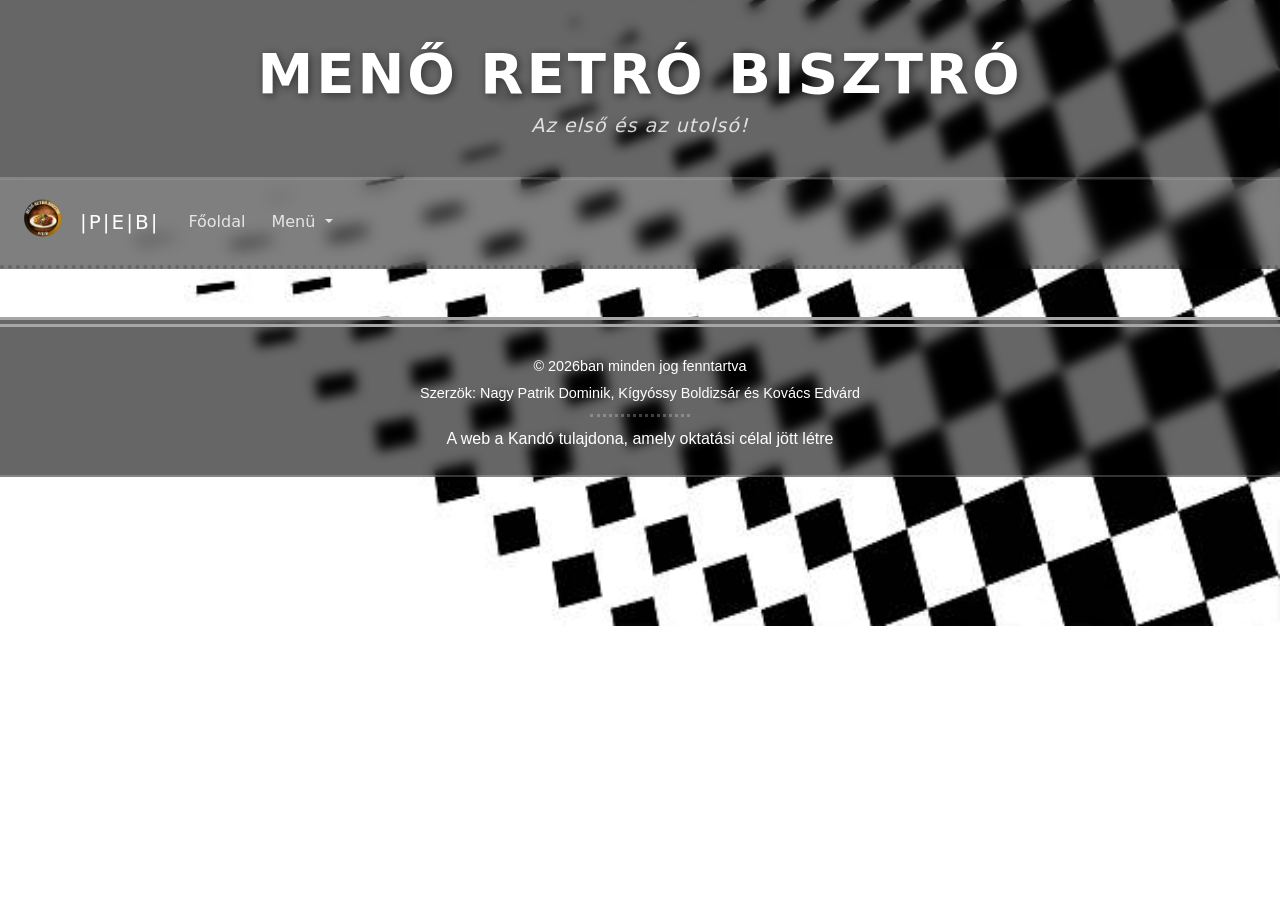
==== Kaja1.html @ 40c18240 "Touch-ups" ====
<!DOCTYPE html>
<html lang="en">
<head>
    <meta charset="UTF-8">
    <meta name="viewport" content="width=device-width, initial-scale=1.0">
    <title>Béles</title>
     <link rel="icon" type="image/x-icon" href="4.png">
    <link href="https://cdn.jsdelivr.net/npm/bootstrap@5.3.8/dist/css/bootstrap.min.css" rel="stylesheet" integrity="sha384-sRIl4kxILFvY47J16cr9ZwB07vP4J8+LH7qKQnuqkuIAvNWLzeN8tE5YBujZqJLB" crossorigin="anonymous">
    <link rel="stylesheet" href="retrobisztro.css" class="css">
</head>
<body>
    <div class="main-content">

  <header class="main-header">
    <div>
        <h1>Menő Retró Bisztró</h1>
        <p class="tagline">Az első és az utolsó!</p>
    </div>
  </header> 

<script src="https://cdn.jsdelivr.net/npm/bootstrap@5.3.8/dist/js/bootstrap.bundle.min.js" integrity="sha384-FKyoEForCGlyvwx9Hj09JcYn3nv7wiPVlz7YYwJrWVcXK/BmnVDxM+D2scQbITxI" crossorigin="anonymous"></script>
     <nav class="navbar navbar-expand-lg custom-nav">
  <div class="container-fluid">
    <a class="navbar-brand d-flex align-items-center" href="index.html">
      <img src="4.png" alt="Logo" width="48" height="48" class="me-2 nav-logo">
      <span class="brand-text">|P|E|B|</span>
    </a>
            <a></a>
          <button class="navbar-toggler" type="button" data-bs-toggle="collapse" data-bs-target="#navbarSupportedContent" aria-controls="navbarSupportedContent" aria-expanded="false" aria-label="Toggle navigation">
            <span class="navbar-toggler-icon"></span>
          </button>
          <div class="collapse navbar-collapse" id="navbarSupportedContent">
            <ul class="navbar-nav me-auto mb-2 mb-lg-0">
              <li class="nav-item">
                <a class="nav-link active" aria-current="page" href="index.html">Főoldal</a>
              </li>
              <li class="nav-item dropdown">
                <a class="nav-link dropdown-toggle" href="#" role="button" data-bs-toggle="dropdown" aria-expanded="false">
            Menü
          </a>
          <ul class="dropdown-menu">
            <li><a class="dropdown-item" href="Kaja1.html">Béles/a></li>
            <li><a class="dropdown-item" href="Kaja2.html">Kaja 2</a></li>
            <li><a class="dropdown-item" href="Kaja3.html">Gulyás leves</a></li>
          </ul>
              </li>
              
            </ul>
            
          </div>
        </div>
      </nav>


  </div>

    <footer class="mt-5 p-4 text-white text-center">
      <p>&copy; 2026ban minden jog fenntartva</p>
      <p>Szerzök: Nagy Patrik Dominik, Kígyóssy Boldizsár és Kovács Edvárd</p>
      <hr>A web a Kandó tulajdona, amely oktatási célal jött létre
    </footer>
</body>
</html>
---- retrobisztro.css ----
body {
    display: flex;
    flex-direction: column;
        background-image: url("image.png");
    background-size: cover;
    background-position: center;
    background-repeat: no-repeat;
}

.nav-logo {
    height: 60px;
    width: auto;
    margin-top: -5px;
    transition: transform 0.3s ease;
}


.header,
header,
footer {
    background: rgba(0, 0, 0, 0.6) !important; 
    backdrop-filter: blur(6px) !important ;      
    border-bottom: 2px solid rgba(255,255,255,0.2) !important;
}

.main-content {
    flex: 1;
}

.box_shadow {
    margin: 50px auto;
    padding: 15px;
    max-width: 900px;
    background: rgba(0, 0, 0, 0.7);
    color: white;
    border-radius: 20px;
    box-shadow: 
        0 0 20px rgba(0,0,0,0.8),
        0 0 40px rgba(0,0,0,0.6);
    backdrop-filter: blur(5px);
}

.blur {
    backdrop-filter: blur(5px);
}

.shadow {
    
    box-shadow: 
        0 0 20px rgba(0,0,0,0.8),
        0 0 40px rgba(0,0,0,0.6);
        background: rgba(0, 0, 0, 0.7);
        border-radius: 20px !important;
    overflow: hidden ;
   
}

.card {
    background: rgba(255, 255, 255, 0.1) !important; 
    backdrop-filter: blur(10px) !important;       
    -webkit-backdrop-filter: blur(10px);
    border: 5px double rgba(255, 255, 255, 0.37) !important; 
    border-radius: 20px !important;
    overflow: hidden ;
    color: white !important;                    
    transition: transform 0.3s ease, box-shadow 0.3s ease; 
    margin-bottom: 25px;
    margin-top: 25px;
}


.card:hover {
    transform: translateY(-10px);
    box-shadow: 0 10px 20px rgba(0, 0, 0, 0.5);
    background: rgba(255, 255, 255, 0.15) !important;
}


.card-body, .container {
    padding: 20px;
    text-align: center;
}

.card-img-top {
    border-bottom: 1px solid rgba(255, 255, 255, 0.1);
    object-fit: cover; 
    
}

footer {
    font-family: sans-serif;  
    border-top: 10px double #a7a6a6;
}

footer p {
    margin: 5px 0;             
    font-size: 0.9rem;         
}

footer hr {
    width: 100px;               
    border-top: 3px dotted #faf8f8;
    margin: 10px auto;
}

.custom-nav {
    background: rgba(0, 0, 0, 0.5) !important; 
    backdrop-filter: blur(8px);               
    border-top: 1px solid rgba(255, 255, 255, 0.1);
    border-bottom: 4px dotted rgba(10, 0, 0, 0.205);
    padding: 10px 0;
}


.brand-text {
    font-weight: 300;
    letter-spacing: 2px;
    color: #ffffff;
}


.custom-nav .nav-link {
    color: rgba(255, 255, 255, 0.8) !important;
    font-weight: 400;
    transition: all 0.3s ease;
    margin: 0 5px;
}


.custom-nav .nav-link:hover {
    color: #ffcc00 !important; 
    transform: translateY(-2px); /
}


.dropdown-menu {
    background: rgba(30, 30, 30, 0.95);
    border: 1px solid #444;
}

.dropdown-item {
    color: white;
}

.dropdown-item:hover {
    background-color: #ffcc00;
    color: black;
}

.main-header {
    padding: 40px 0 20px 0;
    color: white;
    text-align: center;
}


.main-header h1 {
    font-size: 3.5rem;
    font-weight: 700;
    letter-spacing: 3px;
    text-transform: uppercase;
    margin-bottom: 5px;
    text-shadow: 2px 2px 10px rgba(0,0,0,0.5);
}


.tagline {
    font-style: italic;
    font-size: 1.2rem;
    opacity: 0.8;
    letter-spacing: 1px;
}
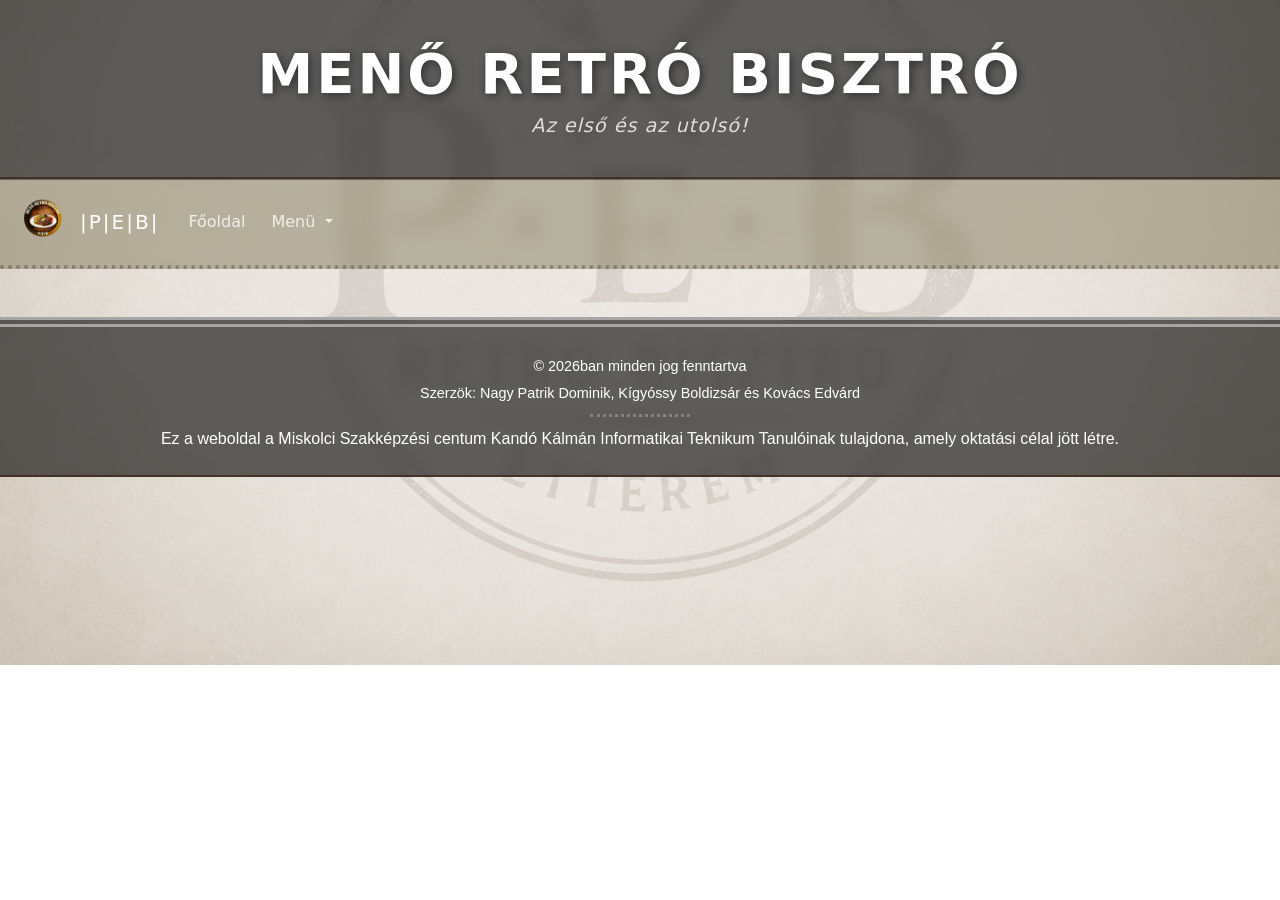
==== commit 1cd494ca: "edvardekeszvan" ====
--- a/Kaja1.html
+++ b/Kaja1.html
@@ -39,7 +39,7 @@
             Menü
           </a>
           <ul class="dropdown-menu">
-            <li><a class="dropdown-item" href="Kaja1.html">Béles/a></li>
+            <li><a class="dropdown-item" href="Kaja1.html">Béles</li>
             <li><a class="dropdown-item" href="Kaja2.html">Kaja 2</a></li>
             <li><a class="dropdown-item" href="Kaja3.html">Gulyás leves</a></li>
           </ul>
@@ -57,7 +57,7 @@
     <footer class="mt-5 p-4 text-white text-center">
       <p>&copy; 2026ban minden jog fenntartva</p>
       <p>Szerzök: Nagy Patrik Dominik, Kígyóssy Boldizsár és Kovács Edvárd</p>
-      <hr>A web a Kandó tulajdona, amely oktatási célal jött létre
+      <hr>Ez a weboldal a Miskolci Szakképzési centum Kandó Kálmán Informatikai Teknikum Tanulóinak tulajdona, amely oktatási célal jött létre.
     </footer>
 </body>
 </html>
--- a/retrobisztro.css
+++ b/retrobisztro.css
@@ -1,7 +1,7 @@
 body {
     display: flex;
     flex-direction: column;
-        background-image: url("image.png");
+        background-image: url("hatter.png");
     background-size: cover;
     background-position: center;
     background-repeat: no-repeat;
@@ -20,7 +20,7 @@
 footer {
     background: rgba(0, 0, 0, 0.6) !important; 
     backdrop-filter: blur(6px) !important ;      
-    border-bottom: 2px solid rgba(255,255,255,0.2) !important;
+    border-bottom: 2px solid rgba(48, 21, 0, 0.548) !important;
 }
 
 .main-content {
@@ -104,10 +104,10 @@
 }
 
 .custom-nav {
-    background: rgba(0, 0, 0, 0.5) !important; 
+    background: rgba(129, 123, 90, 0.5) !important; 
     backdrop-filter: blur(8px);               
-    border-top: 1px solid rgba(255, 255, 255, 0.1);
-    border-bottom: 4px dotted rgba(10, 0, 0, 0.205);
+    border-top: 1px solid rgba(0, 0, 0, 0.392);
+    border-bottom: 4px dotted rgba(87, 77, 62, 0.462);
     padding: 10px 0;
 }
 
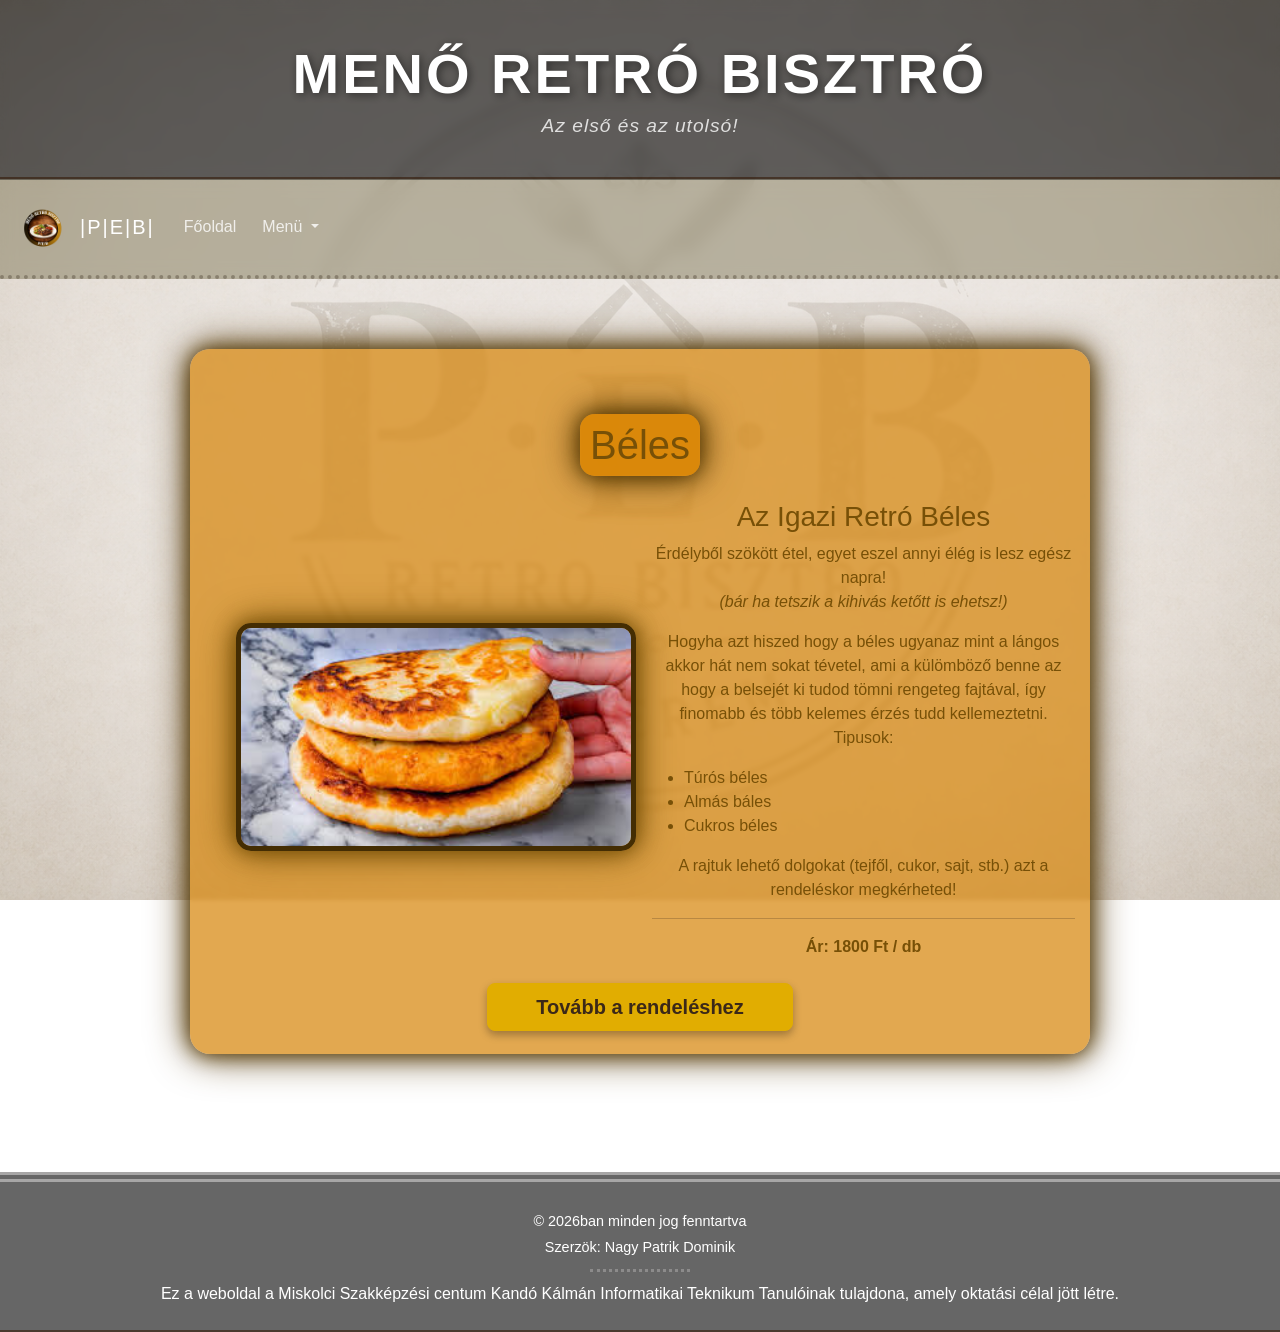
==== commit 3104ec28: "PatrikWeboldalaKész" ====
--- a/Kaja1.html
+++ b/Kaja1.html
@@ -43,20 +43,48 @@
             <li><a class="dropdown-item" href="Kaja2.html">Kaja 2</a></li>
             <li><a class="dropdown-item" href="Kaja3.html">Gulyás leves</a></li>
           </ul>
-              </li>
-              
-            </ul>
-            
           </div>
         </div>
       </nav>
 
 
+     
+     <div class="container box_shadow1">
+    <h1 class="text-center box1 mb-4">Béles</h1>
+    
+    <div class="row align-items-center"> 
+        <div class="col-md-6 text-center">
+            <img src="béles1.png" class="beleskepek img" title="Bélesek" alt="Béles">
+        </div>
+        
+        <div class="col-md-6">
+            <h3>Az Igazi Retró Béles</h3>
+            <p>Érdélyből szökött étel, egyet eszel annyi élég is lesz egész napra! <br> <em>(bár ha tetszik a kihivás ketőtt is ehetsz!)</em></p>
+            <p>Hogyha azt hiszed hogy a béles ugyanaz mint a lángos akkor hát nem sokat tévetel, ami a külömböző benne az hogy a belsejét ki tudod tömni rengeteg fajtával, így finomabb és több kelemes érzés tudd kellemeztetni.
+              Tipusok: </p> 
+              <ul class="text-start"> 
+                <li>Túrós béles</li>
+                <li>Almás báles</li>
+                <li>Cukros béles</li>
+              </ul>
+            <p>A rajtuk lehető dolgokat (tejfől, cukor, sajt, stb.) azt a rendeléskor megkérheted!</p>
+            </p>
+            <hr>
+            <p><strong>Ár: 1800 Ft / db</strong></p>
+        </div>
+        <div class="mt-2 mb-2 text-center">
+    <a href="rendeles.html" target="_blank" class="btn btn-warning btn-lg fw-bold px-5 button1">
+        Tovább a rendeléshez
+    </a>
+</div>
+    </div>
+</div>
+
   </div>
 
     <footer class="mt-5 p-4 text-white text-center">
       <p>&copy; 2026ban minden jog fenntartva</p>
-      <p>Szerzök: Nagy Patrik Dominik, Kígyóssy Boldizsár és Kovács Edvárd</p>
+      <p>Szerzök: Nagy Patrik Dominik</p>
       <hr>Ez a weboldal a Miskolci Szakképzési centum Kandó Kálmán Informatikai Teknikum Tanulóinak tulajdona, amely oktatási célal jött létre.
     </footer>
 </body>
--- a/retrobisztro.css
+++ b/retrobisztro.css
@@ -1,16 +1,19 @@
 body {
+     font-family: 'Gill Sans', 'Gill Sans MT', Calibri, 'Trebuchet MS', sans-serif;
     display: flex;
     flex-direction: column;
         background-image: url("hatter.png");
     background-size: cover;
     background-position: center;
     background-repeat: no-repeat;
+    min-height: 100vh;
+    background-attachment: fixed;
 }
 
 .nav-logo {
     height: 60px;
     width: auto;
-    margin-top: -5px;
+    margin-top: 5px;
     transition: transform 0.3s ease;
 }
 
@@ -30,15 +33,17 @@
 .box_shadow {
     margin: 50px auto;
     padding: 15px;
-    max-width: 900px;
+    max-width: 600px;
     background: rgba(0, 0, 0, 0.7);
     color: white;
     border-radius: 20px;
     box-shadow: 
         0 0 20px rgba(0,0,0,0.8),
         0 0 40px rgba(0,0,0,0.6);
-    backdrop-filter: blur(5px);
-}
+    backdrop-filter: blur(5px) ;
+}
+
+
 
 .blur {
     backdrop-filter: blur(5px);
@@ -169,4 +174,81 @@
     font-size: 1.2rem;
     opacity: 0.8;
     letter-spacing: 1px;
+}
+
+.card-img {
+    height: 800px;
+}
+
+
+
+
+.box_shadow1 {
+    font-family: 'Gill Sans', 'Gill Sans MT', Calibri, 'Trebuchet MS', sans-serif;
+    margin: 70px auto;
+    padding: 15px;
+    max-width: 900px;
+    background: rgba(214, 131, 7, 0.7);
+    color: white;
+    border-radius: 20px;
+    box-shadow: 
+        0 0 20px #533703,
+        0 0 40px #533703;
+    backdrop-filter: blur(2px) ;
+}
+
+.box1 {
+   
+    background: #db8707cc;
+    margin: 50px auto;
+    max-width: 120px;
+    border-radius: 15px;
+    padding: 7px;
+    color: #775007;
+    box-shadow: 
+        0 0 20px  #533703,
+        0 0 40px  #533703;
+    backdrop-filter: blur(1px) !important;
+}
+
+
+
+.beleskepek {
+ 
+    width: 400px;
+    margin-left: 31px;
+    float: left;
+    border-radius: 15px;
+    border: 5px solid #442d03;
+    
+     box-shadow: 
+        0 0 20px #775007,
+        0 0 40px #775007;
+  transition: transform 0.3s ease-in; 
+}
+
+
+.beleskepek:hover {
+
+    transform: translateY(-10px);
+    box-shadow: 
+        0 0 20px #775007,
+        0 0 40px #775007;
+   
+}
+
+.col-md-6 {
+    color: #775007; 
+}
+
+.button1 {
+     font-family: 'Gill Sans', 'Gill Sans MT', Calibri, 'Trebuchet MS', sans-serif;
+background-color: #e1ad01; 
+border-color: #e1ad01; 
+color: #3b2818; 
+box-shadow: 0 4px 8px rgba(0,0,0,0.3);
+}
+
+hr {
+    color: #3b2818;
 }
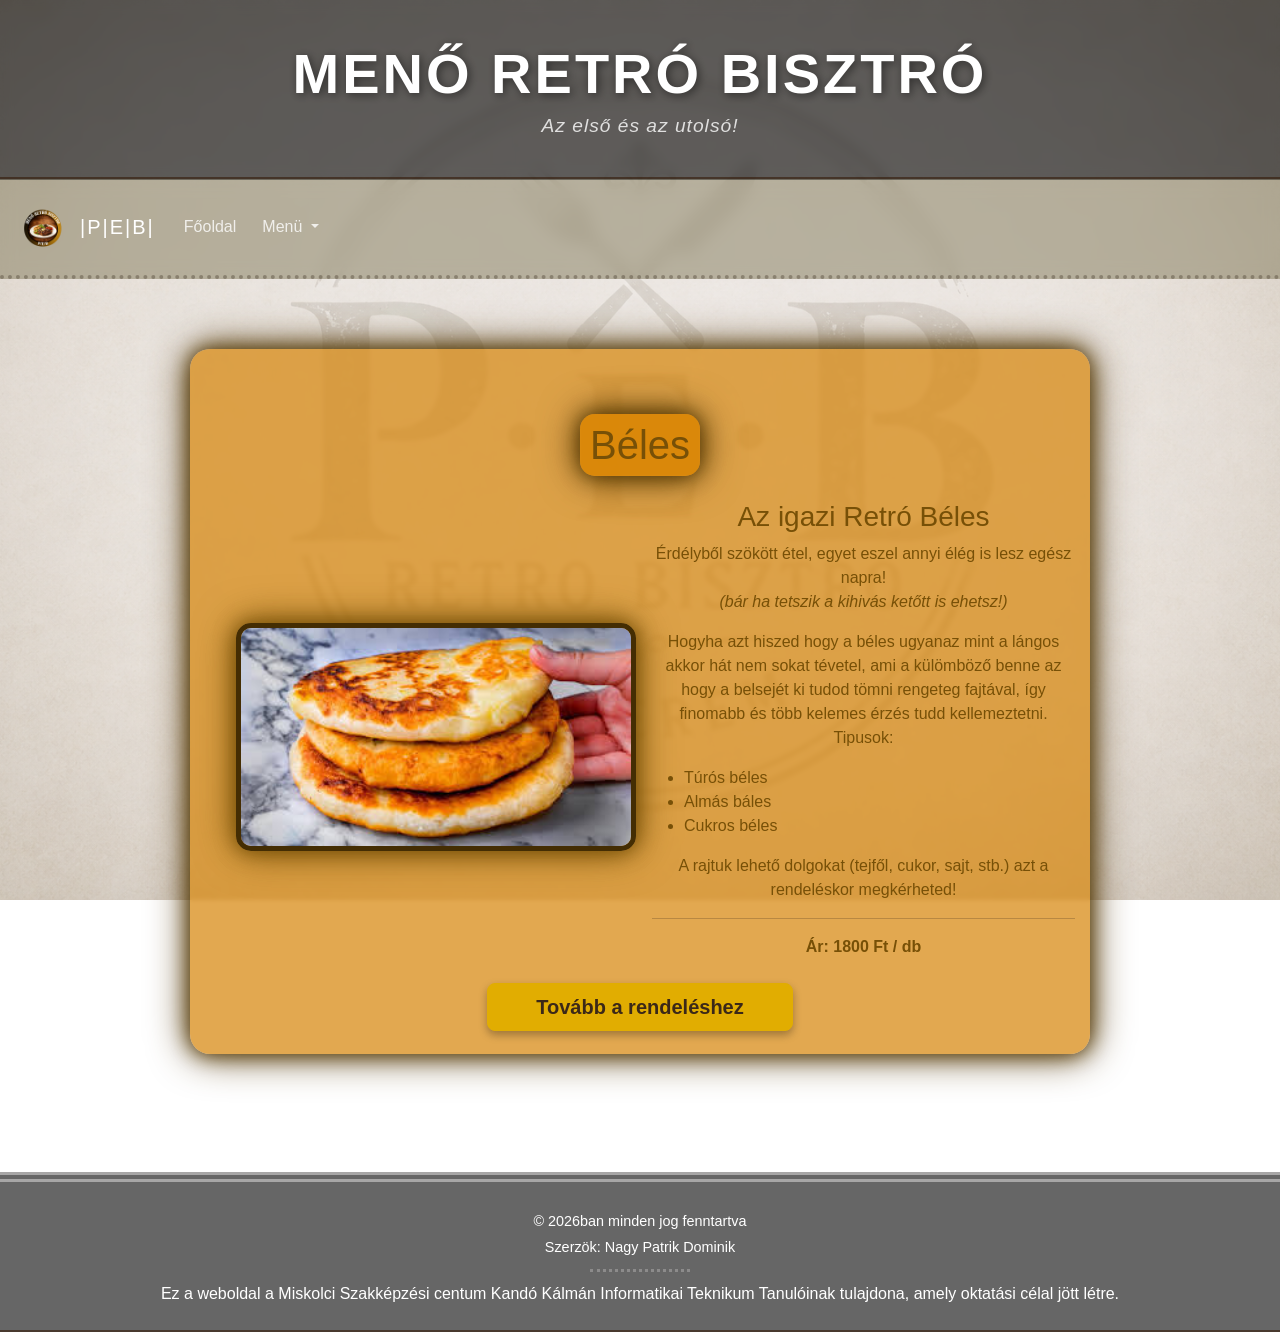
==== commit d1ee21a3: "kicsi fix-ek" ====
--- a/Kaja1.html
+++ b/Kaja1.html
@@ -58,7 +58,7 @@
         </div>
         
         <div class="col-md-6">
-            <h3>Az Igazi Retró Béles</h3>
+            <h3>Az igazi Retró Béles</h3>
             <p>Érdélyből szökött étel, egyet eszel annyi élég is lesz egész napra! <br> <em>(bár ha tetszik a kihivás ketőtt is ehetsz!)</em></p>
             <p>Hogyha azt hiszed hogy a béles ugyanaz mint a lángos akkor hát nem sokat tévetel, ami a külömböző benne az hogy a belsejét ki tudod tömni rengeteg fajtával, így finomabb és több kelemes érzés tudd kellemeztetni.
               Tipusok: </p> 
--- a/retrobisztro.css
+++ b/retrobisztro.css
@@ -1,3 +1,5 @@
+/* random cucc */
+
 body {
      font-family: 'Gill Sans', 'Gill Sans MT', Calibri, 'Trebuchet MS', sans-serif;
     display: flex;
@@ -10,12 +12,7 @@
     background-attachment: fixed;
 }
 
-.nav-logo {
-    height: 60px;
-    width: auto;
-    margin-top: 5px;
-    transition: transform 0.3s ease;
-}
+
 
 
 .header,
@@ -59,6 +56,8 @@
     overflow: hidden ;
    
 }
+
+/* card cucc */
 
 .card {
     background: rgba(255, 255, 255, 0.1) !important; 
@@ -92,6 +91,13 @@
     
 }
 
+.card-img {
+    height: 800px;
+}
+
+/* footer cucc */
+
+
 footer {
     font-family: sans-serif;  
     border-top: 10px double #a7a6a6;
@@ -106,6 +112,15 @@
     width: 100px;               
     border-top: 3px dotted #faf8f8;
     margin: 10px auto;
+}
+
+/* nav cucc */
+
+.nav-logo {
+    height: 60px;
+    width: auto;
+    margin-top: 5px;
+    transition: transform 0.3s ease;
 }
 
 .custom-nav {
@@ -151,6 +166,8 @@
     background-color: #ffcc00;
     color: black;
 }
+
+/* header cucc */
 
 .main-header {
     padding: 40px 0 20px 0;
@@ -176,12 +193,9 @@
     letter-spacing: 1px;
 }
 
-.card-img {
-    height: 800px;
-}
-
-
-
+
+
+/* béles cuccaim */
 
 .box_shadow1 {
     font-family: 'Gill Sans', 'Gill Sans MT', Calibri, 'Trebuchet MS', sans-serif;
@@ -210,7 +224,6 @@
         0 0 40px  #533703;
     backdrop-filter: blur(1px) !important;
 }
-
 
 
 .beleskepek {
@@ -251,4 +264,127 @@
 
 hr {
     color: #3b2818;
+}
+
+
+/* welcome cucc */
+
+#welcome-box {
+            display: none;
+            position: fixed;
+            top: 50%;
+            left: 50%;
+            transform: translate(-50%, -50%);
+            background: rgba(56, 35, 18, 0.95);
+            border: 2px solid #e1ad01;
+            border-radius: 15px;
+            padding: 40px;
+            z-index: 1000;
+            text-align: center;
+            box-shadow: 0px 0px 30px rgba(225, 173, 1, 0.4);
+            color: #f1e4d0;
+            animation: popIn 0.5s cubic-bezier(0.175, 0.885, 0.32, 1.275);
+
+}
+#welcome-box h2 {
+           color: #ffcc00;
+           margin-bottom: 15px;
+}
+
+#welcome-box button {
+            margin-top: 15px;
+            padding:12px 35px;
+            cursor:pointer;
+            background:#e1ad01;
+            color:#3b2818;
+            border:none;
+            border-radius: 8px;
+            font-size: 1.2rem;
+            font-weight: bold;
+            box-shadow: 0 4px 8px rgba(0,0,0,0.3);
+            transition: all 0.3s ease;
+            
+
+}
+
+#welcome-box button:hover {
+    background: #ffcc00;
+    transform: translateY(-3px);
+    box-shadow:  0 6px 15px rgba(225,173,1,0.6);
+}
+
+#overlay{
+            display:none;
+            position:fixed;
+            top:0;
+            left:0;
+            width:100%;
+            height:100%;
+            background:rgba(20, 12, 5, 0.85);
+            backdrop-filter: blur(4px);
+            z-index:999;
+}
+
+@keyframes popIn {
+    0% { transform: translate(-50%, -40%) scale(0.8); opacity: 0; }
+    100% { transform: translate(-50%, -50%) scale(1); opacity: 1; }
+}
+
+
+
+
+
+
+
+
+
+
+
+
+
+
+
+
+
+/* titok */
+
+.nagy-meret {
+    position: relative;
+    top: -60px; /* 20 pixellel feljebb csúsztatja */
+}
+
+.kepes-gomb {
+    float: right;
+    background: transparent;
+    border: none;
+    padding: 0;
+    cursor: pointer;
+    outline: none;
+    display: inline-block; 
+    width: fit-content;
+}
+
+/* A nagyon kicsi gomb mérete */
+.kicsi-meret img {
+    float: right;
+    width: 30px; /* Nagyon pici, 30 pixel széles */
+    height: auto;
+    transition: transform 0.2s; /* Sima animáció rámutatáskor */
+}
+
+.kicsi-meret:hover img {
+    transform: scale(1.1); /* Picit megnő, ha ráviszed az egeret */
+}
+
+/* A második, kicsit nagyobb gomb mérete */
+.nagy-meret img {
+    width: 120px; /* Kicsit nagyobb, 120 pixel széles */
+    height: auto;
+    transition: transform 0.2s;
+    border-radius: 10px; /* Finom lekerekítés (opcionális) */
+    box-shadow: 0 4px 10px rgba(0,0,0,0.5); /* Adunk neki egy kis retró árnyékot */
+}
+
+.nagy-meret:hover img {
+    transform: scale(1.05);
 }
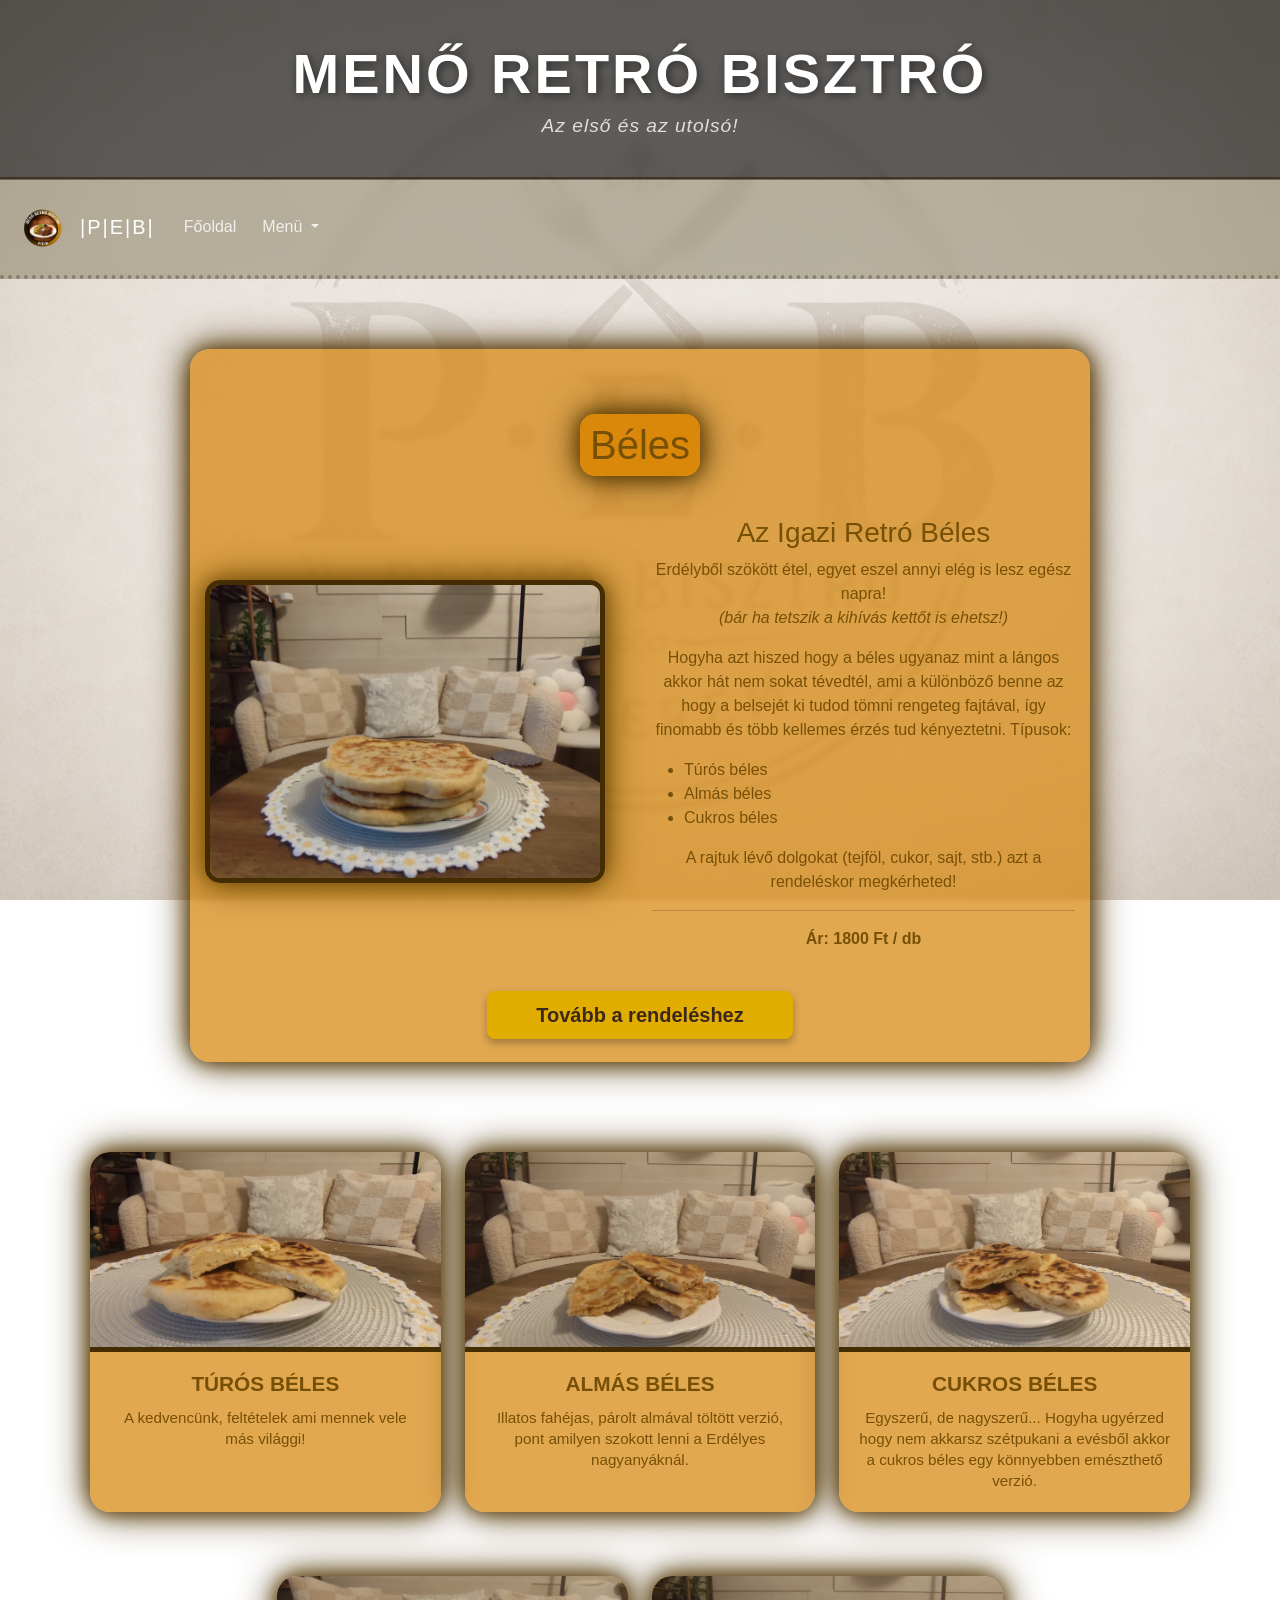
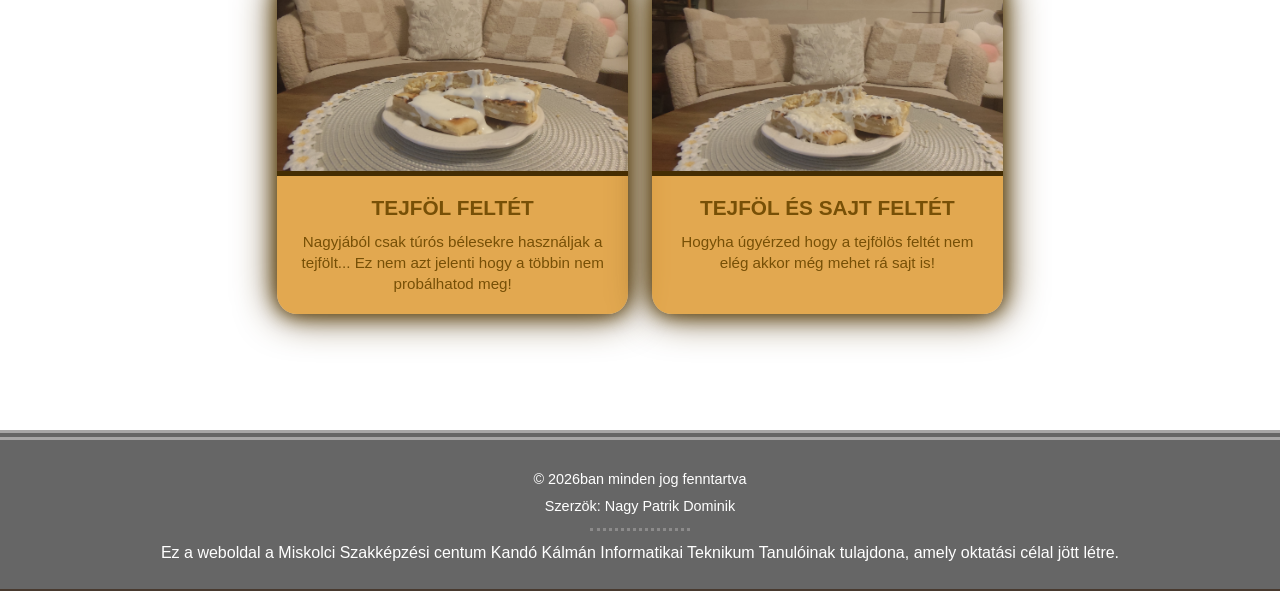
==== commit 463e8313: "Már ténylegesen kész vagyok/ Patrik" ====
--- a/Kaja1.html
+++ b/Kaja1.html
@@ -53,35 +53,136 @@
     <h1 class="text-center box1 mb-4">Béles</h1>
     
     <div class="row align-items-center"> 
-        <div class="col-md-6 text-center">
-            <img src="béles1.png" class="beleskepek img" title="Bélesek" alt="Béles">
+        <div class="col-md-6 text-center mb-4 mb-md-1">
+            <img src="beles kepek/bélesek.png" id="nagyBelesKep" class="beleskepek img-fluid" title="Bélesek" alt="Bélesek">
         </div>
         
         <div class="col-md-6">
-            <h3>Az igazi Retró Béles</h3>
-            <p>Érdélyből szökött étel, egyet eszel annyi élég is lesz egész napra! <br> <em>(bár ha tetszik a kihivás ketőtt is ehetsz!)</em></p>
-            <p>Hogyha azt hiszed hogy a béles ugyanaz mint a lángos akkor hát nem sokat tévetel, ami a külömböző benne az hogy a belsejét ki tudod tömni rengeteg fajtával, így finomabb és több kelemes érzés tudd kellemeztetni.
-              Tipusok: </p> 
-              <ul class="text-start"> 
-                <li>Túrós béles</li>
-                <li>Almás báles</li>
-                <li>Cukros béles</li>
-              </ul>
-            <p>A rajtuk lehető dolgokat (tejfől, cukor, sajt, stb.) azt a rendeléskor megkérheted!</p>
-            </p>
-            <hr>
-            <p><strong>Ár: 1800 Ft / db</strong></p>
-        </div>
-        <div class="mt-2 mb-2 text-center">
+    <div class="text-center mt-3 d-md-none">
+        <button class="btn btn-warning fw-bold px-4" type="button" data-bs-toggle="collapse" data-bs-target="#mobilosSzoveg" aria-expanded="false" aria-controls="mobilosSzoveg">
+            📖 A leírása! 
+        </button>
+    </div>
+
+    <div class="collapse d-md-block mt-3" id="mobilosSzoveg">
+        <h3>Az Igazi Retró Béles</h3>
+        <p>Erdélyből szökött étel, egyet eszel annyi elég is lesz egész napra! <br> <em>(bár ha tetszik a kihívás kettőt is ehetsz!)</em></p>
+        <p>Hogyha azt hiszed hogy a béles ugyanaz mint a lángos akkor hát nem sokat tévedtél, ami a különböző benne az hogy a belsejét ki tudod tömni rengeteg fajtával, így finomabb és több kellemes érzés tud kényeztetni.
+        Típusok: </p> 
+        <ul class="text-start"> 
+            <li>Túrós béles</li>
+            <li>Almás béles</li>
+            <li>Cukros béles</li>
+        </ul>
+        <p>A rajtuk lévő dolgokat (tejföl, cukor, sajt, stb.) azt a rendeléskor megkérheted!</p>
+        <hr>
+        <p><strong>Ár: 1800 Ft / db</strong></p>
+    </div>
+</div>
+
+<div class="mt-4 mb-2 text-center">
     <a href="rendeles.html" target="_blank" class="btn btn-warning btn-lg fw-bold px-5 button1">
         Tovább a rendeléshez
     </a>
 </div>
+</div>
+    </div>
+
+
+<div class="container mt-5">
+    <div class="row g-4">
+        <div class="col-md-4">
+            <div class="beles-kis-kartya">
+                <img src="beles kepek/turos_beles.png" class="kis-kartya-kep" title="Túrós béles" alt="Túrós béles">
+                <div class="kis-kartya-szoveg">
+                    <h4>Túrós béles</h4>
+                    <p>A kedvencünk, feltételek ami mennek vele más világgi!</p>
+                </div>
+            </div>
+        </div>
+        
+        <div class="col-md-4">
+            <div class="beles-kis-kartya">
+                <img src="beles kepek/almas_beles.png" class="kis-kartya-kep" title="Almás béles" alt="Almás béles">
+                <div class="kis-kartya-szoveg">
+                    <h4>Almás béles</h4>
+                    <p>Illatos fahéjas, párolt almával töltött verzió, pont amilyen szokott lenni a Erdélyes nagyanyáknál.</p>
+                </div>
+            </div>
+        </div>
+        
+        <div class="col-md-4">
+            <div class="beles-kis-kartya">
+                <img src="beles kepek/cukros_beles.png" class="kis-kartya-kep" title="Cukros béles" alt="Cukros béles">
+                <div class="kis-kartya-szoveg">
+                    <h4>Cukros béles</h4>
+                    <p>Egyszerű, de nagyszerű... Hogyha ugyérzed hogy nem akkarsz szétpukani a evésből akkor a cukros béles egy könnyebben emészthető verzió.</p>
+                </div>
+            </div>
+        </div>
     </div>
 </div>
 
-  </div>
+<div class="container mt-4 mb-5">
+    <div class="row justify-content-center g-4">
+        <div class="col-md-4">
+            <div class="beles-kis-kartya">
+                <img src="beles kepek/tejfolos_beles.png" class="kis-kartya-kep" title="Tejföl feltét" alt="Tejföl feltét">
+                <div class="kis-kartya-szoveg">
+                    <h4>Tejföl feltét</h4>
+                    <p>Nagyjából csak túrós bélesekre használjak a tejfölt...  Ez nem azt jelenti hogy a többin nem probálhatod meg!</p>
+                </div>
+            </div>
+        </div>
+        
+        <div class="col-md-4">
+            <div class="beles-kis-kartya">
+                <img src="beles kepek/tejfolos+sajtos_beles.png" class="kis-kartya-kep" title="Tejföl és sajt feltét" alt="Tejföl és sajt feltét">
+                <div class="kis-kartya-szoveg">
+                    <h4>Tejföl és sajt feltét</h4>
+                    <p>Hogyha úgyérzed hogy a tejfölös feltét nem elég akkor még mehet rá sajt is!</p>
+                </div>
+            </div>
+        </div>
+    </div>
+</div>
 
+<div class="modal fade" id="kepNagyitoModal" tabindex="-1" aria-hidden="true">
+    <div class="modal-dialog modal-dialog-centered modal-lg">
+        <div class="modal-content" style="background: rgba(0,0,0,0.85); border: 3px solid #e1ad01; border-radius: 15px;">
+            <div class="modal-body p-1 text-center position-relative">
+                <button type="button" class="btn-close btn-close-white position-absolute top-0 end-0 m-3" data-bs-dismiss="modal" aria-label="Close"></button>
+                <img src="" id="nagyitottKep" class="img-fluid rounded" alt="Nagyított kép" style="max-height: 85vh;">
+            </div>
+        </div>
+    </div>
+</div>
+
+<script>
+    // 1. KÉP RANDOMIZÁLÁS
+    const belesKepekListaja = ['beles kepek/bélesek.png', 'beles kepek/tejfolos+sajtos_beles2.png'];
+    const randomValasztottKep = belesKepekListaja[Math.floor(Math.random() * belesKepekListaja.length)];
+    document.getElementById('nagyBelesKep').src = randomValasztottKep;
+
+    // 2. KÉPNAGYÍTÁS 
+    const kepek = document.querySelectorAll('.beleskepek, .kis-kartya-kep');
+    const modalImg = document.getElementById('nagyitottKep');
+    const kepModal = new bootstrap.Modal(document.getElementById('kepNagyitoModal'));
+
+    kepek.forEach(kep => {
+        kep.style.cursor = 'pointer';
+        kep.addEventListener('click', function() {
+            const kepForras = this.getAttribute('src');
+            modalImg.setAttribute('src', kepForras);
+            kepModal.show();
+        });
+    });
+</script>
+
+</div>
+
+
+  
     <footer class="mt-5 p-4 text-white text-center">
       <p>&copy; 2026ban minden jog fenntartva</p>
       <p>Szerzök: Nagy Patrik Dominik</p>
--- a/retrobisztro.css
+++ b/retrobisztro.css
@@ -229,7 +229,6 @@
 .beleskepek {
  
     width: 400px;
-    margin-left: 31px;
     float: left;
     border-radius: 15px;
     border: 5px solid #442d03;
@@ -266,6 +265,103 @@
     color: #3b2818;
 }
 
+.beles-kis-kartya {
+    font-family: 'Gill Sans', 'Gill Sans MT', Calibri, 'Trebuchet MS', sans-serif;
+    background: rgba(214, 131, 7, 0.7);
+    border-radius: 20px;
+    box-shadow: 
+        0 0 20px #533703,
+        0 0 40px #533703;
+    backdrop-filter: blur(2px);
+    
+
+    height: 100%; 
+    display: flex;
+    flex-direction: column;
+    overflow: hidden;
+    
+    
+    transition: transform 0.3s ease, box-shadow 0.3s ease;
+}
+
+/* Egy kis interaktív lebegő effekt, ha ráviszik az egeret */
+.beles-kis-kartya:hover {
+    transform: translateY(-5px);
+    box-shadow: 0 0 30px #775007;
+}
+
+/* A kártyák tetején lévő képek szabályozása */
+.kis-kartya-kep {
+    width: 100%;
+    height: 200px; /* Fix magasság, így a 3 kép tökéletesen egy vonalba kerül */
+    object-fit: cover; /* Levágja a képek szélét torzítás nélkül, ha nem egyforma az arányuk */
+    border-bottom: 5px solid #442d03; /* A sötétbarna keret a kép aljára */
+}
+
+/* A szöveges rész a kártyán belül */
+.kis-kartya-szoveg {
+    padding: 20px;
+    text-align: center;
+    color: #775007; /* Ugyanaz a sötétbarna szín, mint a nagy kártyánál */
+    flex-grow: 1;
+}
+
+.kis-kartya-szoveg h4 {
+    font-weight: bold;
+    margin-bottom: 10px;
+    text-transform: uppercase;
+    font-size: 1.3rem;
+}
+
+.kis-kartya-szoveg p {
+    font-size: 0.95rem;
+    line-height: 1.4;
+    margin: 0;
+}
+
+
+/* rántott hús cuccaim */
+
+.rantott_shadow1 {
+    font-family: 'Gill Sans', 'Gill Sans MT', Calibri, 'Trebuchet MS', sans-serif;
+    margin: 70px auto;
+    padding: 15px;
+    max-width: 900px;
+    background: rgba(34, 139, 34, 0.75);
+    color: white;
+    border-radius: 20px;
+    box-shadow: 0 0 20px #0f3d0f, 0 0 40px #0f3d0f;
+    backdrop-filter: blur(2px);
+}
+
+.rantott_box1 {
+    background: rgba(50, 205, 50, 0.8);
+    margin: 50px auto;
+    max-width: 120px;
+    border-radius: 15px;
+    padding: 7px;
+    color: #103810;
+    box-shadow: 0 0 20px #0f3d0f, 0 0 40px #0f3d0f;
+}
+
+.rantott_kepek {
+    width: 400px;
+    margin-left: 31px;
+    float: left;
+    border-radius: 15px;
+    border: 5px solid #0f3d0f;
+    box-shadow: 0 0 20px #0f3d0f, 0 0 40px #0f3d0f;
+    transition: transform 0.3s ease-in;
+}
+
+.rantott_kepek:hover {
+    transform: translateY(-10px);
+    box-shadow: 0 0 20px #0f3d0f, 0 0 40px #0f3d0f;
+}
+
+.rantott_col {
+    color: #103810;
+}
 
 /* welcome cucc */
 
@@ -346,7 +442,7 @@
 
 
 
-/* titok */
+/* easter egg */
 
 .nagy-meret {
     position: relative;
